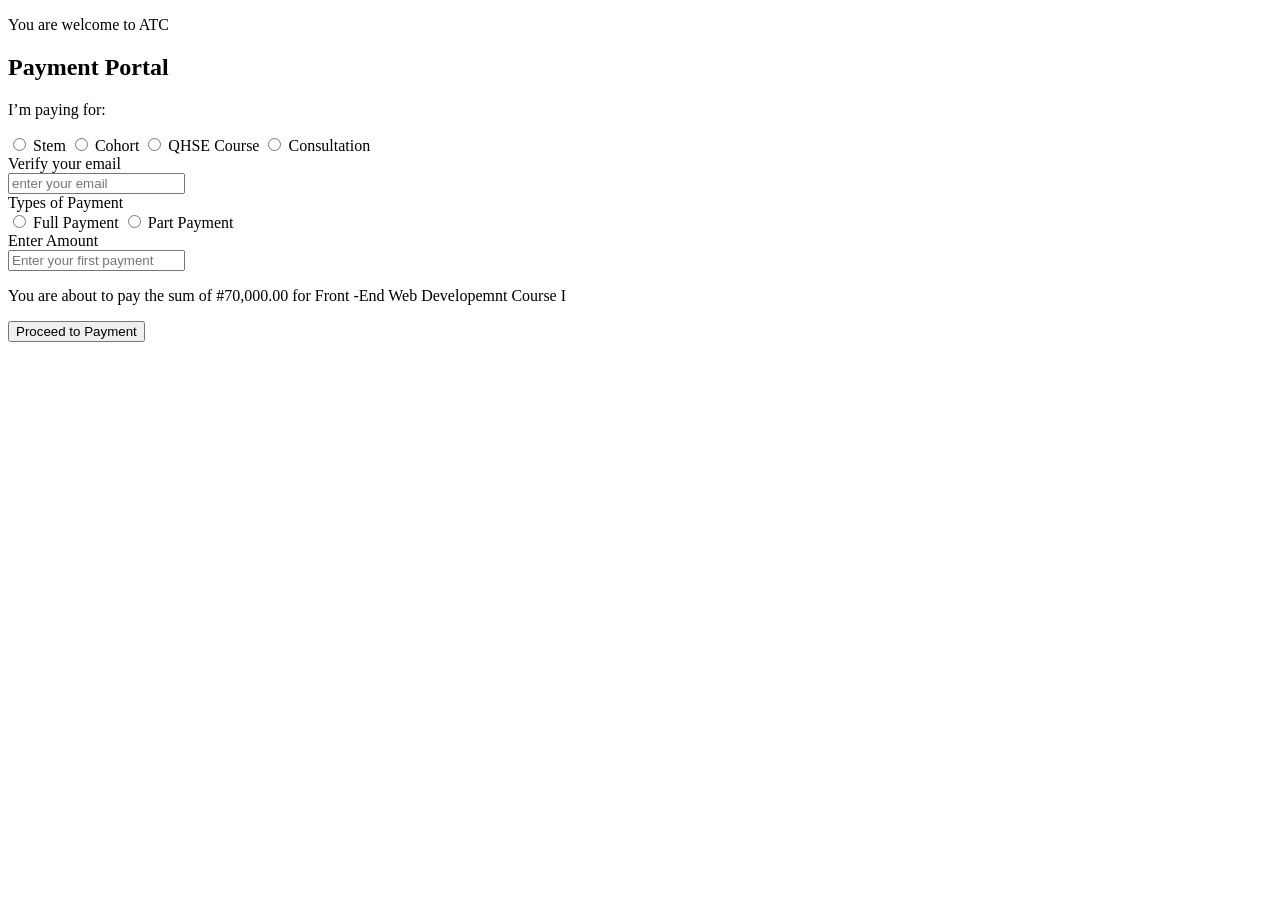
==== index.html @ 0c85680f "first commit" ====
<!DOCTYPE html>
<html lang="en">
  <head>
    <meta charset="UTF-8" />
    <meta http-equiv="X-UA-Compatible" content="IE=edge" />
    <meta name="viewport" content="width=device-width, initial-scale=1.0" />
    <title>Login | Forget Password Page</title>
    <link rel="preconnect" href="https://fonts.googleapis.com" />
    <link rel="preconnect" href="https://fonts.gstatic.com" crossorigin />
    <link
      href="https://fonts.googleapis.com/css2?family=Josefin+Sans:wght@400;700&family=Poppins:ital,wght@0,400;0,500;0,600;0,700;0,800;0,900;1,400;1,500;1,600;1,700;1,800;1,900&family=Roboto:ital,wght@0,300;0,400;0,500;0,700;0,900;1,300;1,400;1,500;1,700;1,900&display=swap"
      rel="stylesheet"
    />
  </head>
  <body>
    <section>
      <div>
        <p>You are welcome to ATC</p>
        <h1>Payment Portal</h1>
      </div>
      <p>I’m paying for:</p>
      <form action="">
        <input type="radio" name="Payment" id="stem" />
        <label for="stem">Stem</label>
        <input type="radio" name="payment" id="Cohort" />
        <label for="Cohort">Cohort</label>
        <input type="radio" name="payment" id="QHSE" />
        <label for="QHSE">QHSE Course</label>
        <input type="radio" name="payment" id="Consultation" />
        <label for="Consultation">Consultation</label><br />
        <label for="mail">Verify your email</label><br />
        <input type="email" name="email" id="mail" placeholder="enter your email" required/><br />
        <label for="">Types of Payment</label><br />
        <input type="radio" name="payType" id="Full" />
        <label for="Full">Full Payment</label>
        <input type="radio" name="payType" id="Part" />
        <label for="Part">Part Payment</label><br />
        <label for="Amount">Enter Amount</label><br />
        <input type="number" name="amount" id="Amount" placeholder="Enter your first payment" required/>
      </form>
      <p>
        You are about to pay the sum of #70,000.00 for Front -End Web
        Developemnt Course I
      </p>
      <button type="submit">Proceed to Payment</button>
    </section>
  </body>
</html>
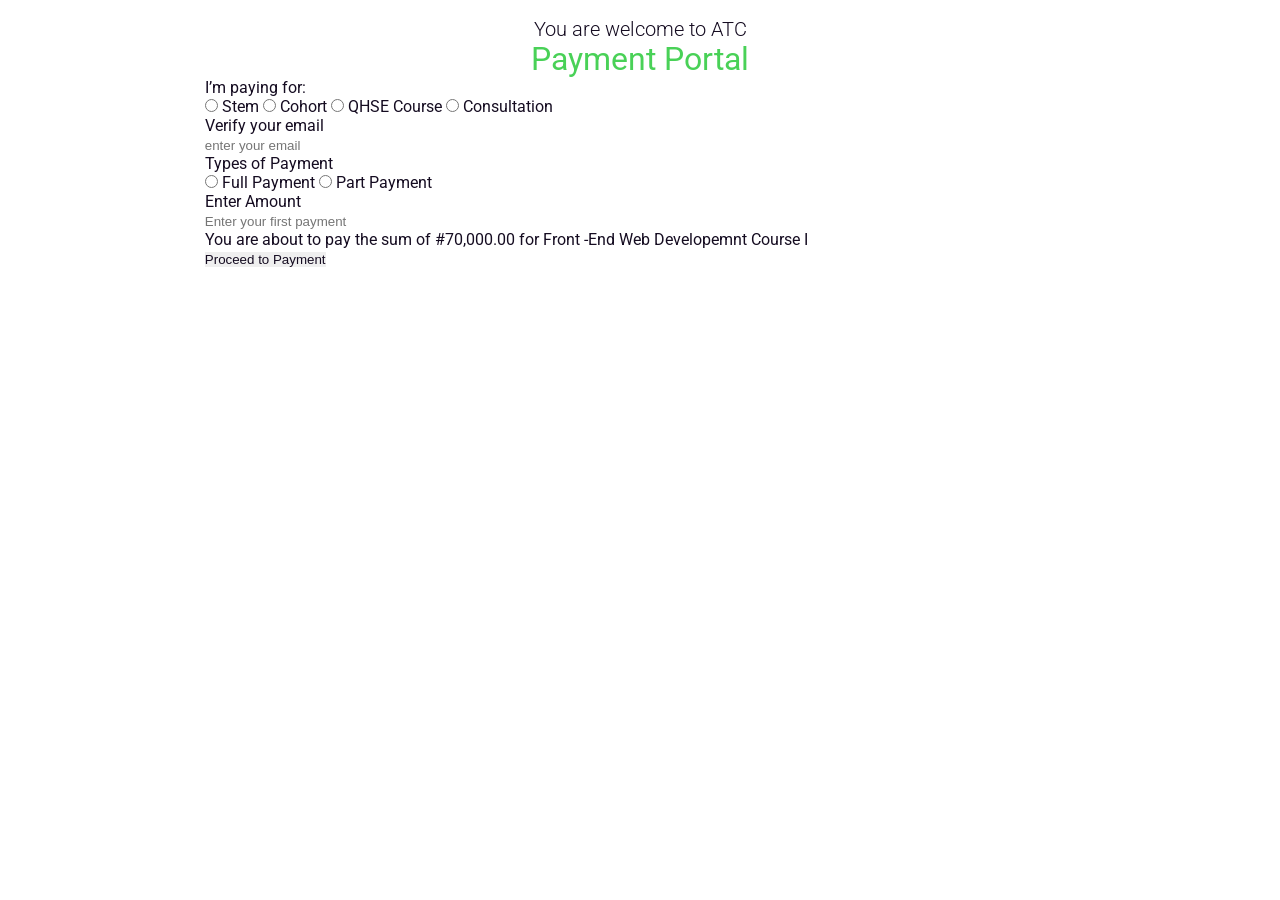
==== commit 4ba12f4a: "second commit" ====
--- a/index.html
+++ b/index.html
@@ -11,6 +11,7 @@
       href="https://fonts.googleapis.com/css2?family=Josefin+Sans:wght@400;700&family=Poppins:ital,wght@0,400;0,500;0,600;0,700;0,800;0,900;1,400;1,500;1,600;1,700;1,800;1,900&family=Roboto:ital,wght@0,300;0,400;0,500;0,700;0,900;1,300;1,400;1,500;1,700;1,900&display=swap"
       rel="stylesheet"
     />
+    <link rel="stylesheet" href="/styles/index.css">
   </head>
   <body>
     <section>
--- a/styles/index.css
+++ b/styles/index.css
@@ -0,0 +1,51 @@
+*,
+*::before,
+*::after {
+  margin: 0;
+  padding: 0;
+  outline: 0;
+  border: 0;
+  -webkit-hyphens: auto;
+  -ms-hyphens: auto;
+  hyphens: auto;
+  -webkit-box-sizing: border-box;
+          box-sizing: border-box;
+  color: #150c21;
+  list-style: none;
+  text-decoration: none;
+  -webkit-text-size-adjust: 100%;
+     -moz-text-size-adjust: 100%;
+      -ms-text-size-adjust: 100%;
+          text-size-adjust: 100%;
+}
+
+:root {
+  font-family: "Josefin Sans", sans-serif;
+  font-family: "Poppins", sans-serif;
+  font-family: "Roboto", sans-serif;
+}
+
+section {
+  padding: 2vh 16vw;
+}
+
+section div {
+  text-align: center;
+}
+
+section div p {
+  font-family: "Roboto", sans-serif;
+  font-weight: 300;
+  font-size: 20px;
+  line-height: 23px;
+}
+
+section div h1 {
+  font-family: "Roboto", sans-serif;
+  font-style: normal;
+  font-weight: normal;
+  font-size: 32px;
+  line-height: 37px;
+  color: rgba(28, 198, 45, 0.8);
+}
+/*# sourceMappingURL=index.css.map */
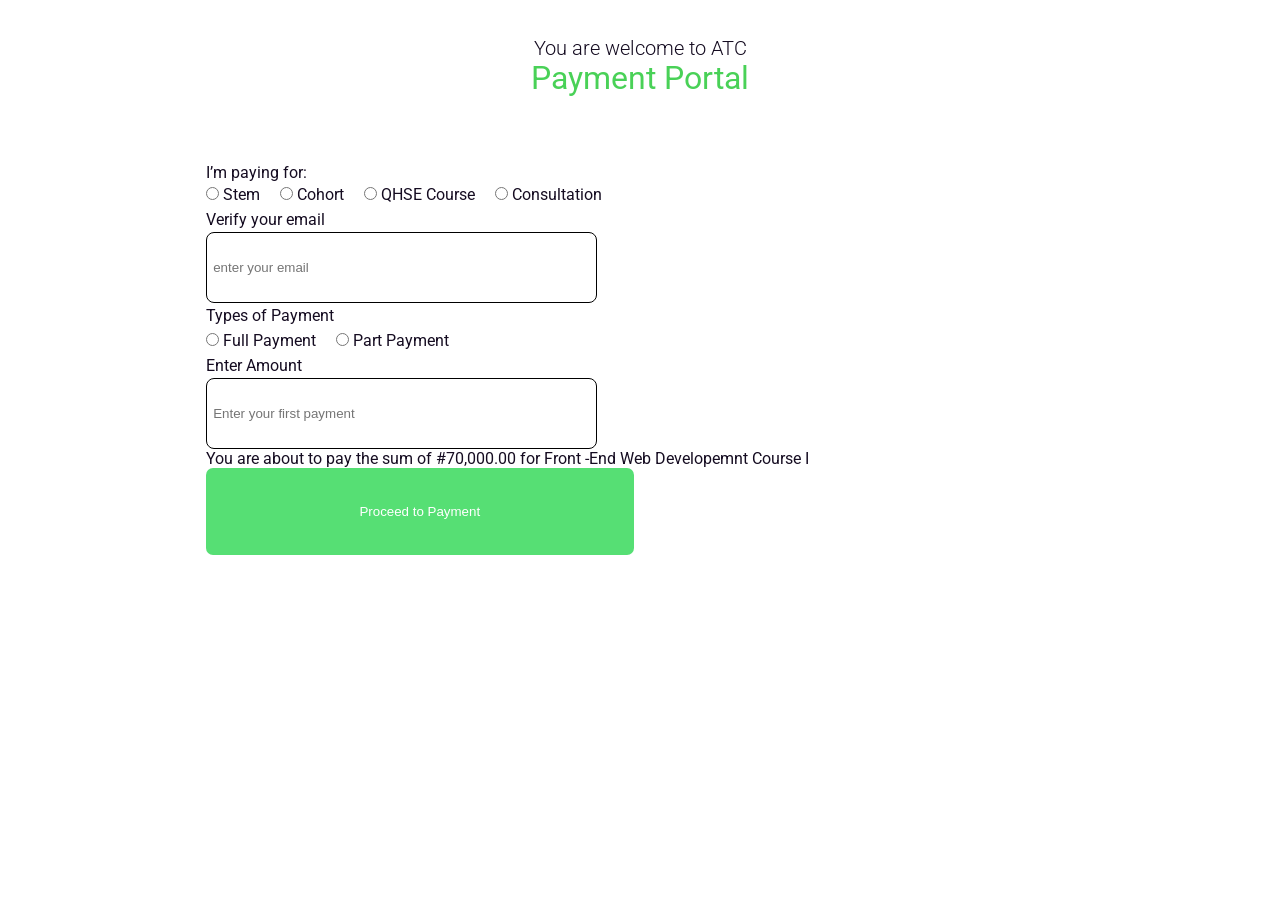
==== commit 9cd69544: "getting confused" ====
--- a/index.html
+++ b/index.html
@@ -19,21 +19,21 @@
         <p>You are welcome to ATC</p>
         <h1>Payment Portal</h1>
       </div>
-      <p>I’m paying for:</p>
+      <p class="secParagraph">I’m paying for:</p>
       <form action="">
         <input type="radio" name="Payment" id="stem" />
-        <label for="stem">Stem</label>
+        <label for="stem" class="stem">Stem</label>
         <input type="radio" name="payment" id="Cohort" />
-        <label for="Cohort">Cohort</label>
+        <label for="Cohort" class="Cohort">Cohort</label>
         <input type="radio" name="payment" id="QHSE" />
-        <label for="QHSE">QHSE Course</label>
+        <label for="QHSE" class="QHSE">QHSE Course</label>
         <input type="radio" name="payment" id="Consultation" />
         <label for="Consultation">Consultation</label><br />
         <label for="mail">Verify your email</label><br />
-        <input type="email" name="email" id="mail" placeholder="enter your email" required/><br />
+        <input type="email" name="email" id="mail" size="25" placeholder="enter your email" required/><br />
         <label for="">Types of Payment</label><br />
         <input type="radio" name="payType" id="Full" />
-        <label for="Full">Full Payment</label>
+        <label for="Full" class="full">Full Payment</label>
         <input type="radio" name="payType" id="Part" />
         <label for="Part">Part Payment</label><br />
         <label for="Amount">Enter Amount</label><br />
--- a/styles/index.css
+++ b/styles/index.css
@@ -19,14 +19,36 @@
           text-size-adjust: 100%;
 }
 
-:root {
-  font-family: "Josefin Sans", sans-serif;
-  font-family: "Poppins", sans-serif;
+body {
   font-family: "Roboto", sans-serif;
 }
 
+form {
+  line-height: 25px;
+}
+
+form .stem, form .Cohort, form .QHSE, form .full {
+  margin-right: 16px;
+}
+
+form #mail, form #Amount {
+  width: 45%;
+  padding: 3vh 0.5vw;
+  border: 1px solid black;
+  border-radius: 8px;
+}
+
+button {
+  padding: 4vh 12vw;
+  background-color: #56DF74;
+  color: white;
+  border-radius: 7px;
+}
+
 section {
-  padding: 2vh 16vw;
+  padding: 4vh 16vw;
+  border: 1px solid #ffff;
+  border-radius: 8px;
 }
 
 section div {
@@ -48,4 +70,8 @@
   line-height: 37px;
   color: rgba(28, 198, 45, 0.8);
 }
+
+section .secParagraph {
+  margin-top: 66px;
+}
 /*# sourceMappingURL=index.css.map */
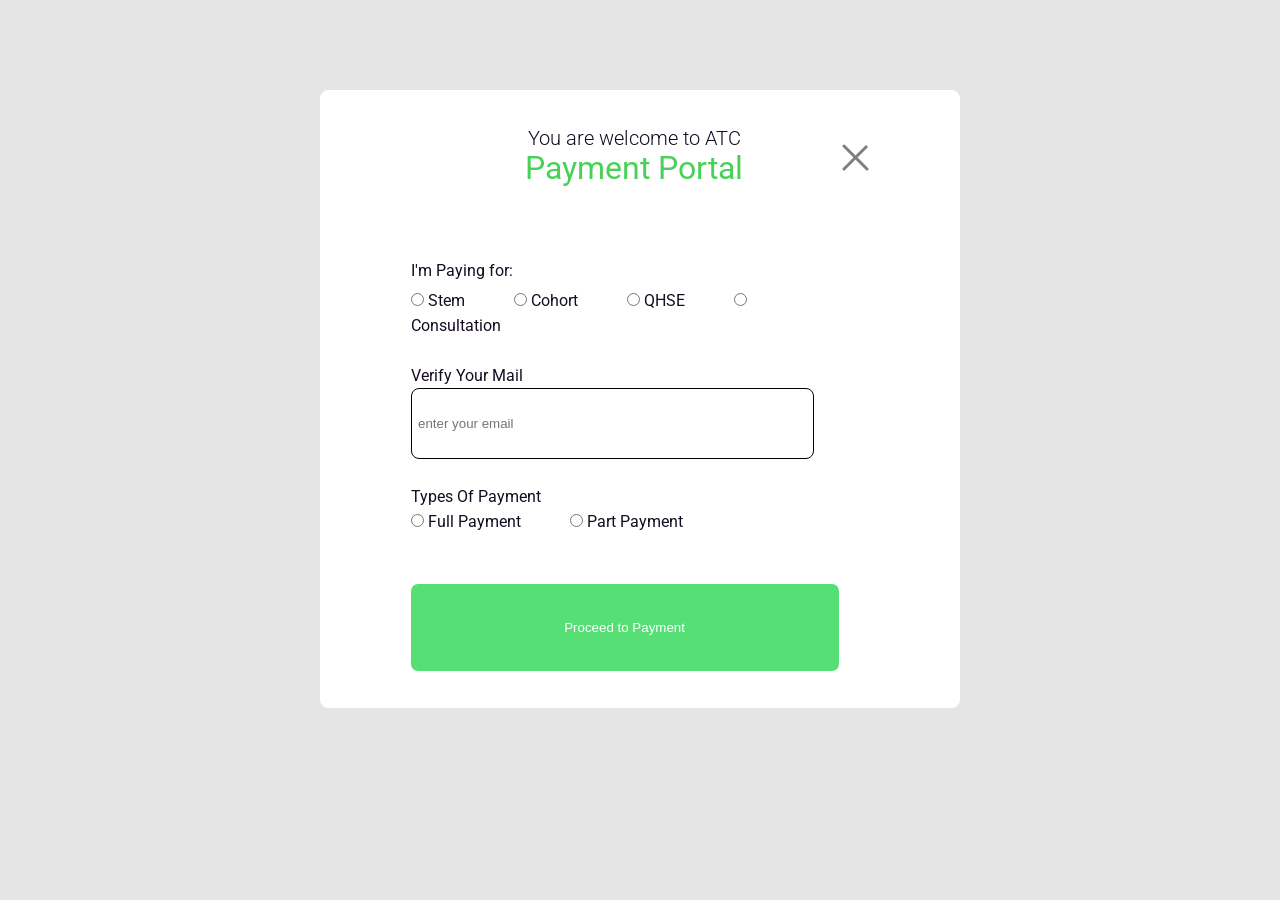
==== commit 3d52b3ea: "rename index.html" ====
--- a/index.html
+++ b/index.html
@@ -5,45 +5,45 @@
     <meta http-equiv="X-UA-Compatible" content="IE=edge" />
     <meta name="viewport" content="width=device-width, initial-scale=1.0" />
     <title>Login | Forget Password Page</title>
-    <link rel="preconnect" href="https://fonts.googleapis.com" />
-    <link rel="preconnect" href="https://fonts.gstatic.com" crossorigin />
-    <link
-      href="https://fonts.googleapis.com/css2?family=Josefin+Sans:wght@400;700&family=Poppins:ital,wght@0,400;0,500;0,600;0,700;0,800;0,900;1,400;1,500;1,600;1,700;1,800;1,900&family=Roboto:ital,wght@0,300;0,400;0,500;0,700;0,900;1,300;1,400;1,500;1,700;1,900&display=swap"
-      rel="stylesheet"
-    />
+    <link href="https://fonts.googleapis.com/css2?family=Josefin+Sans:wght@400;700&family=Poppins:ital,wght@0,400;0,500;0,600;0,700;0,800;0,900;1,400;1,500;1,600;1,700;1,800;1,900&family=Roboto:ital,wght@0,300;0,400;0,500;0,700;0,900;1,300;1,400;1,500;1,700;1,900&display=swap" rel="stylesheet"/>
     <link rel="stylesheet" href="/styles/index.css">
+    <script src="/index.js"></script>
   </head>
   <body>
     <section>
-      <div>
-        <p>You are welcome to ATC</p>
-        <h1>Payment Portal</h1>
+      <div class="header">
+        <div>
+          <p>You are welcome to ATC</p>
+          <h1>Payment Portal</h1>
+        </div>
+        <img src="/img/times.svg" alt="cancel" />
       </div>
-      <p class="secParagraph">I’m paying for:</p>
+      <p class="secParagraph">I'm Paying for:</p>
       <form action="">
-        <input type="radio" name="Payment" id="stem" />
-        <label for="stem" class="stem">Stem</label>
-        <input type="radio" name="payment" id="Cohort" />
-        <label for="Cohort" class="Cohort">Cohort</label>
-        <input type="radio" name="payment" id="QHSE" />
-        <label for="QHSE" class="QHSE">QHSE Course</label>
-        <input type="radio" name="payment" id="Consultation" />
-        <label for="Consultation">Consultation</label><br />
-        <label for="mail">Verify your email</label><br />
-        <input type="email" name="email" id="mail" size="25" placeholder="enter your email" required/><br />
-        <label for="">Types of Payment</label><br />
-        <input type="radio" name="payType" id="Full" />
-        <label for="Full" class="full">Full Payment</label>
-        <input type="radio" name="payType" id="Part" />
-        <label for="Part">Part Payment</label><br />
-        <label for="Amount">Enter Amount</label><br />
-        <input type="number" name="amount" id="Amount" placeholder="Enter your first payment" required/>
+        <input type="radio" name="payment" id="stem" />
+        <label for="stem">Stem</label>
+        <input type="radio" name="payment" id="cohort" />
+        <label for="cohort">Cohort</label>
+        <input type="radio" name="payment" id="qhse" />
+        <label for="qhse">QHSE</label>
+        <input type="radio" name="payment" id="consultation" />
+        <label for="consultation">Consultation</label><br>
+        <br>
+        <label for="">Verify Your Mail</label><br />
+        <input type="email" name="mail" id="mail" placeholder="enter your email" size="25"/><br>
+        <br>
+        <label for="">Types Of Payment</label><br />
+        <input type="radio" name="payType" id="full" />
+        <label for="full" onclick="fullPayment()">Full Payment</label>
+        <input type="radio" name="payType" id="part" />
+        <label for="part" onclick="partPayment()">Part Payment</label><br>
+        <br>
+        <label for="Amount" id="amountToBePaid">Enter Amount</label><br>
+        <input type="number" name="amount" id="Amount">
       </form>
-      <p>
-        You are about to pay the sum of #70,000.00 for Front -End Web
-        Developemnt Course I
-      </p>
-      <button type="submit">Proceed to Payment</button>
+      <p id="fullAmount">You are about to pay the sum of <b>#70,000.00</b> for Front -End Web Developemnt Course I</p>
+      <p id="partAmount">You are about to pay the sum of <b>#50,000.00</b> for Front -End Web Developemnt Course I as part payment.</p>
+      <button>Proceed to Payment</button>
     </section>
   </body>
 </html>
--- a/styles/index.css
+++ b/styles/index.css
@@ -20,6 +20,7 @@
 }
 
 body {
+  background-color: #E5E5E5;
   font-family: "Roboto", sans-serif;
 }
 
@@ -27,12 +28,13 @@
   line-height: 25px;
 }
 
-form .stem, form .Cohort, form .QHSE, form .full {
-  margin-right: 16px;
+form label {
+  margin-right: 45px;
 }
 
-form #mail, form #Amount {
-  width: 45%;
+form #mail,
+form #Amount {
+  width: 88%;
   padding: 3vh 0.5vw;
   border: 1px solid black;
   border-radius: 8px;
@@ -45,24 +47,48 @@
   border-radius: 7px;
 }
 
+#fullAmount, #partAmount, #amountToBePaid, #Amount {
+  display: none;
+}
+
 section {
-  padding: 4vh 16vw;
+  background-color: #ffff;
+  margin: 10vh 25vw;
+  padding: 4vh 7vw;
   border: 1px solid #ffff;
   border-radius: 8px;
+  line-height: 35px;
 }
 
-section div {
-  text-align: center;
+section .secParagraph {
+  margin-top: 66px;
 }
 
-section div p {
+.header {
+  display: -webkit-box;
+  display: -ms-flexbox;
+  display: flex;
+  -webkit-box-pack: justify;
+      -ms-flex-pack: justify;
+          justify-content: space-between;
+  -webkit-box-align: center;
+      -ms-flex-align: center;
+          align-items: center;
+}
+
+.header div {
+  text-align: center;
+  margin-left: 25%;
+}
+
+.header p {
   font-family: "Roboto", sans-serif;
   font-weight: 300;
   font-size: 20px;
   line-height: 23px;
 }
 
-section div h1 {
+.header h1 {
   font-family: "Roboto", sans-serif;
   font-style: normal;
   font-weight: normal;
@@ -70,8 +96,4 @@
   line-height: 37px;
   color: rgba(28, 198, 45, 0.8);
 }
-
-section .secParagraph {
-  margin-top: 66px;
-}
 /*# sourceMappingURL=index.css.map */
